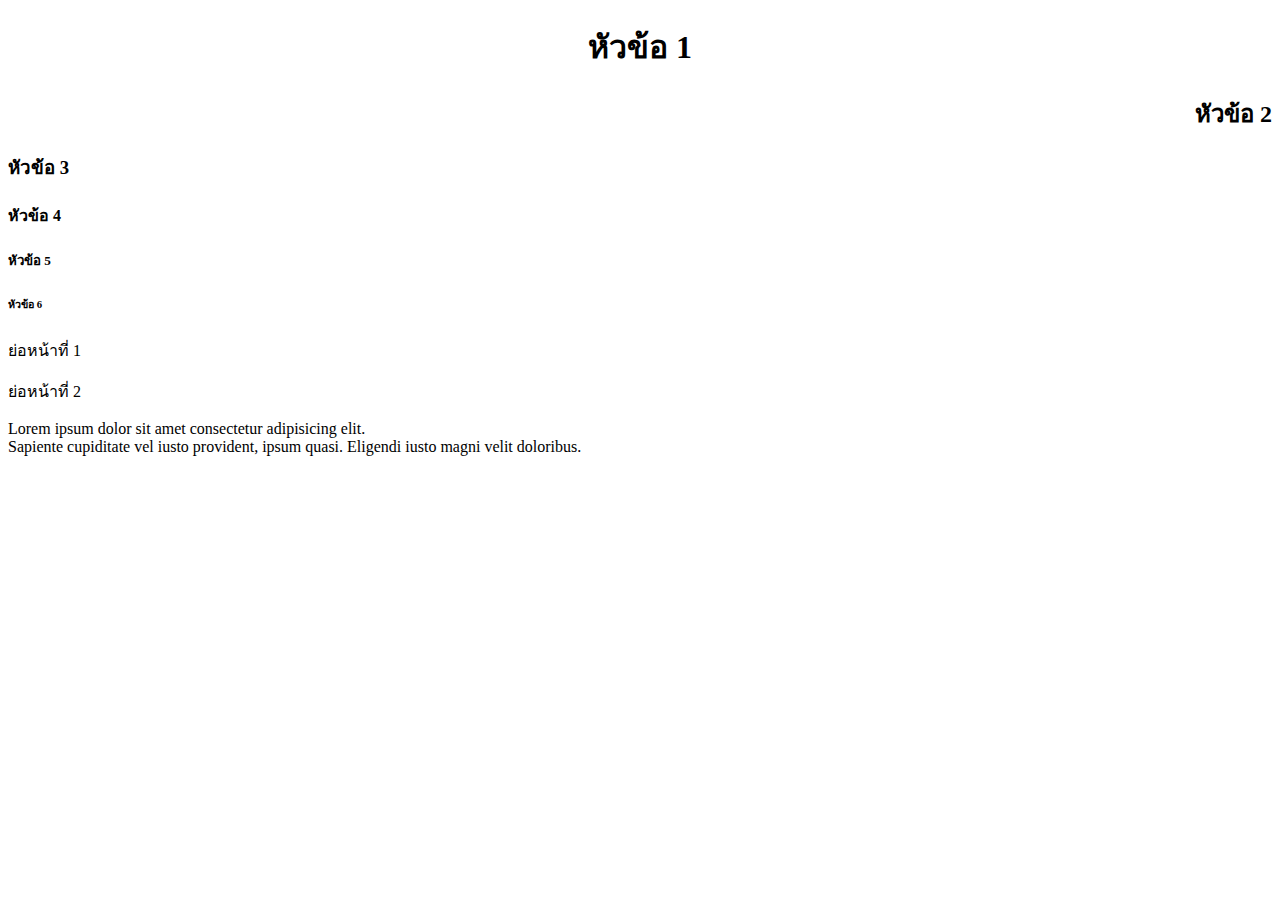
==== index.html @ 538637a9 "kuwan" ====
<!DOCTYPE html>
<html lang="en">
<head>
    <meta charset="UTF-8">
    <meta http-equiv="X-UA-Compatible" content="IE=edge">
    <meta name="viewport" content="width=device-width, initial-scale=1.0">
    <title>Html เจ้ดาว</title>
</head>
<body>
    <!-- align คำสั่งในการจัดตัวอักษร -->
    <h1 align="center">หัวข้อ 1</h1> 
    <h2 align="right">หัวข้อ 2</h2> 
    <h3 align="left">หัวข้อ 3</h3> 
    <h4>หัวข้อ 4</h4> 
    <h5>หัวข้อ 5</h5> 
    <h6>หัวข้อ 6</h6> 
    <p>ย่อหน้าที่ 1</p>
    <p>ย่อหน้าที่ 2</p>
    <p>Lorem ipsum dolor sit amet consectetur adipisicing elit.<br> Sapiente cupiditate vel iusto provident, ipsum quasi. Eligendi iusto magni velit doloribus.</p>
    
</body>
</html>
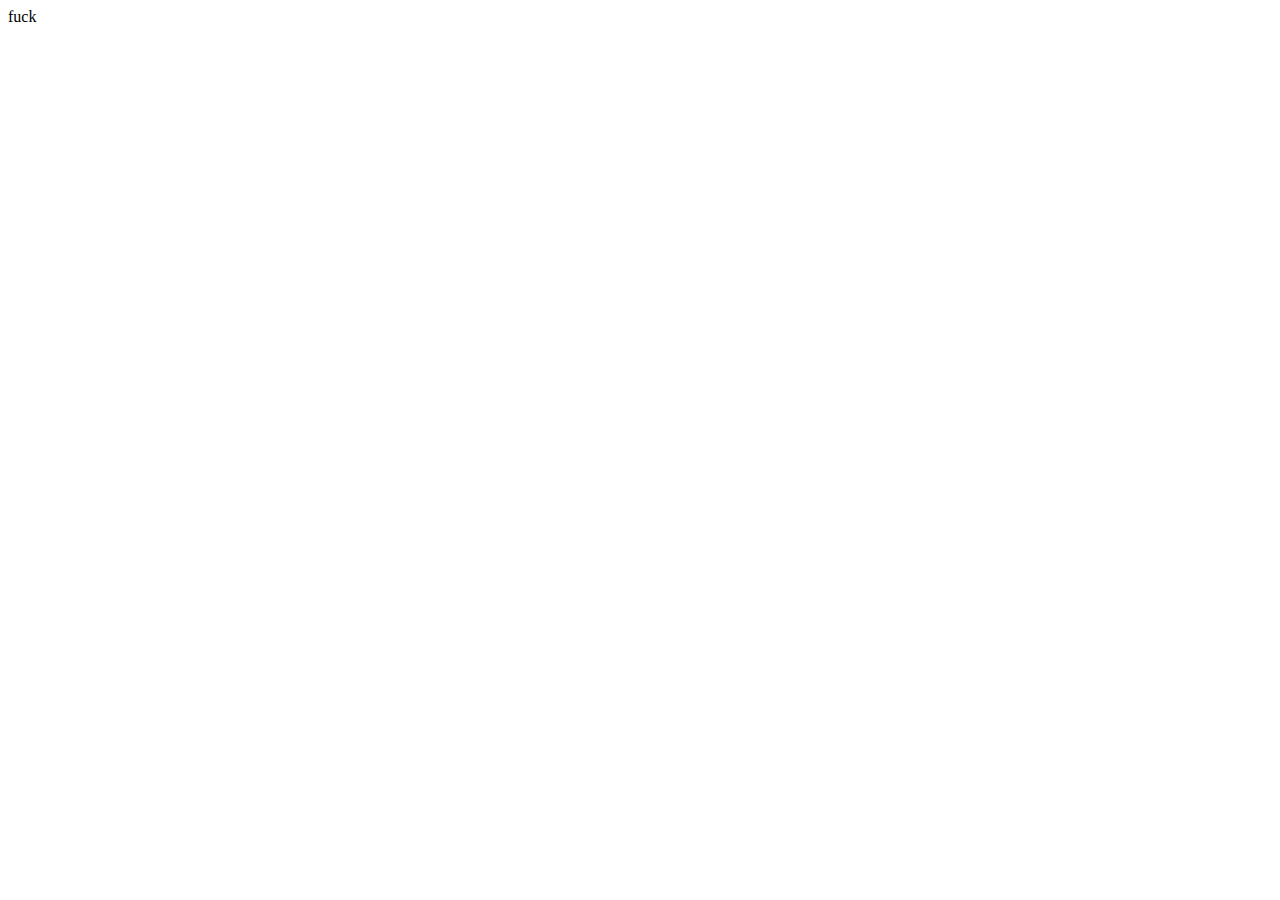
==== commit e0b0a194: "fuck fuck fuck" ====
--- a/index.html
+++ b/index.html
@@ -7,16 +7,6 @@
     <title>Html เจ้ดาว</title>
 </head>
 <body>
-    <!-- align คำสั่งในการจัดตัวอักษร -->
-    <h1 align="center">หัวข้อ 1</h1> 
-    <h2 align="right">หัวข้อ 2</h2> 
-    <h3 align="left">หัวข้อ 3</h3> 
-    <h4>หัวข้อ 4</h4> 
-    <h5>หัวข้อ 5</h5> 
-    <h6>หัวข้อ 6</h6> 
-    <p>ย่อหน้าที่ 1</p>
-    <p>ย่อหน้าที่ 2</p>
-    <p>Lorem ipsum dolor sit amet consectetur adipisicing elit.<br> Sapiente cupiditate vel iusto provident, ipsum quasi. Eligendi iusto magni velit doloribus.</p>
-    
+    fuck
 </body>
 </html>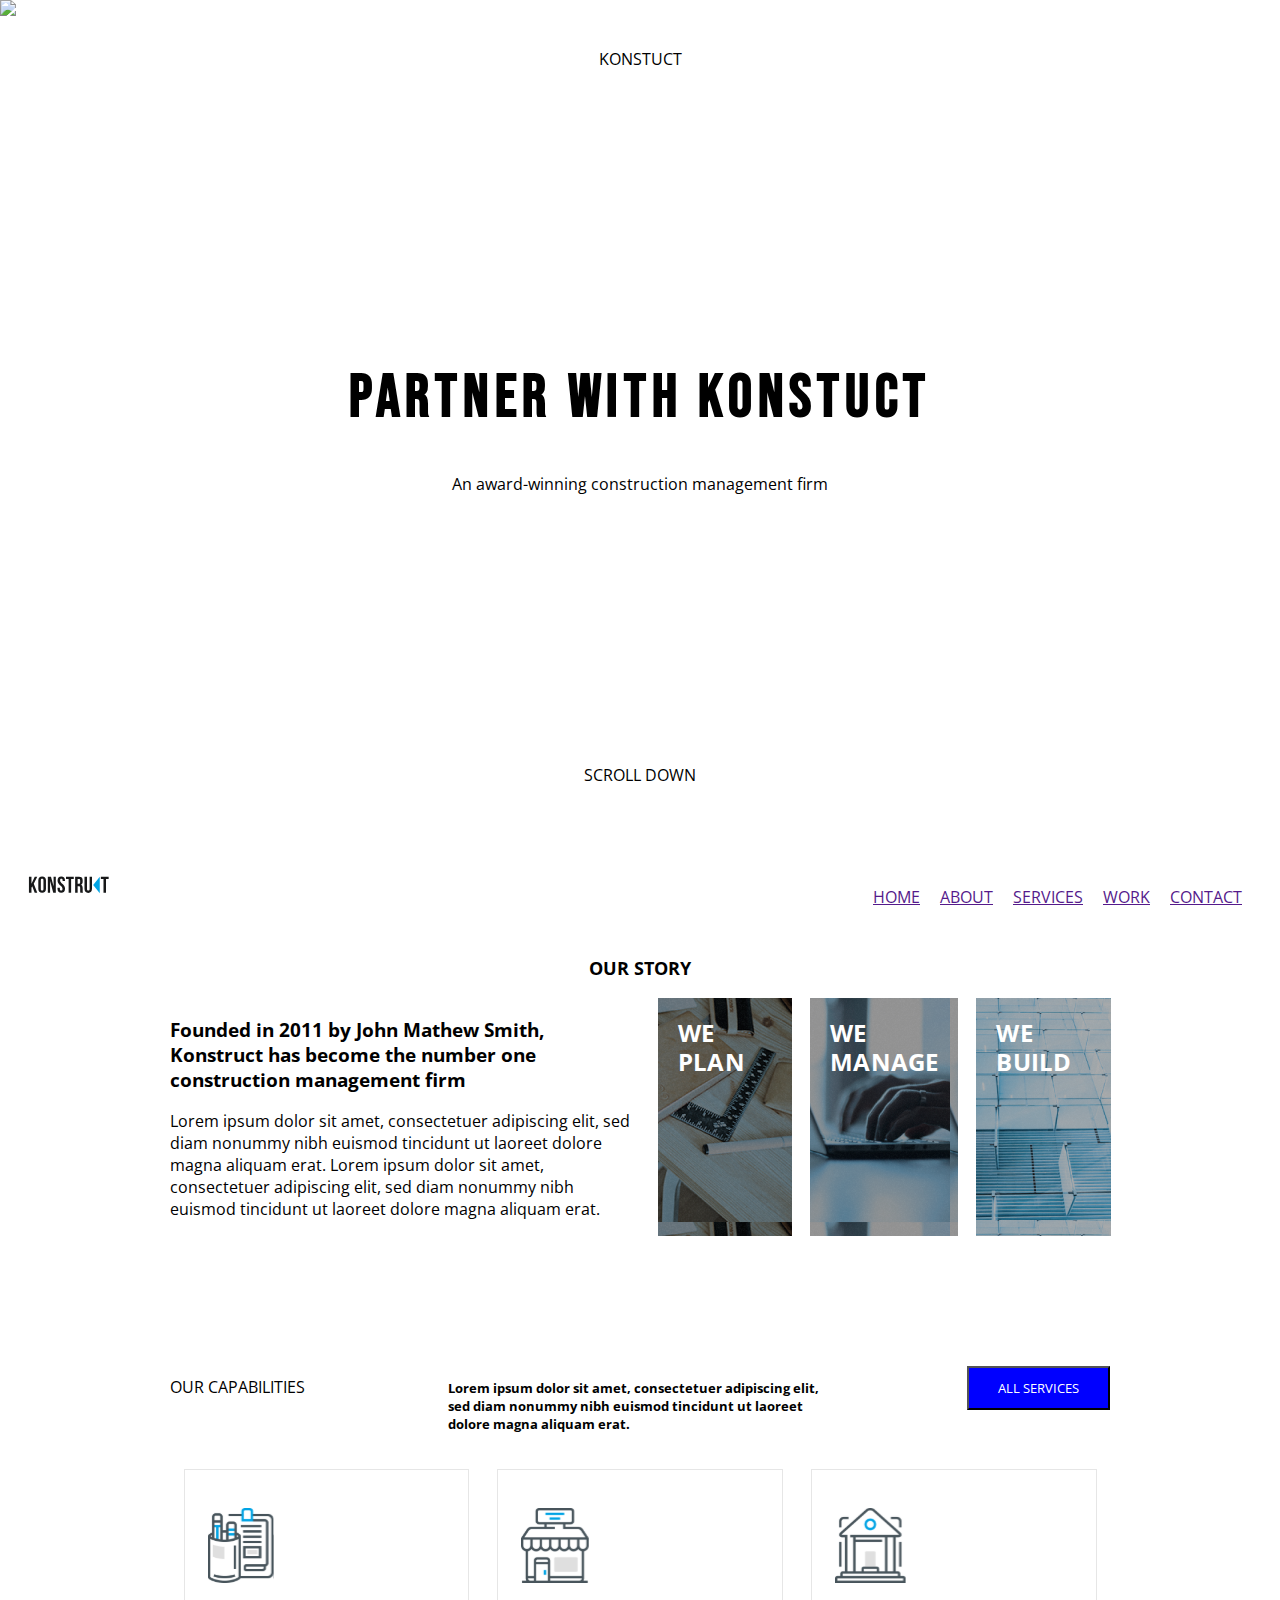
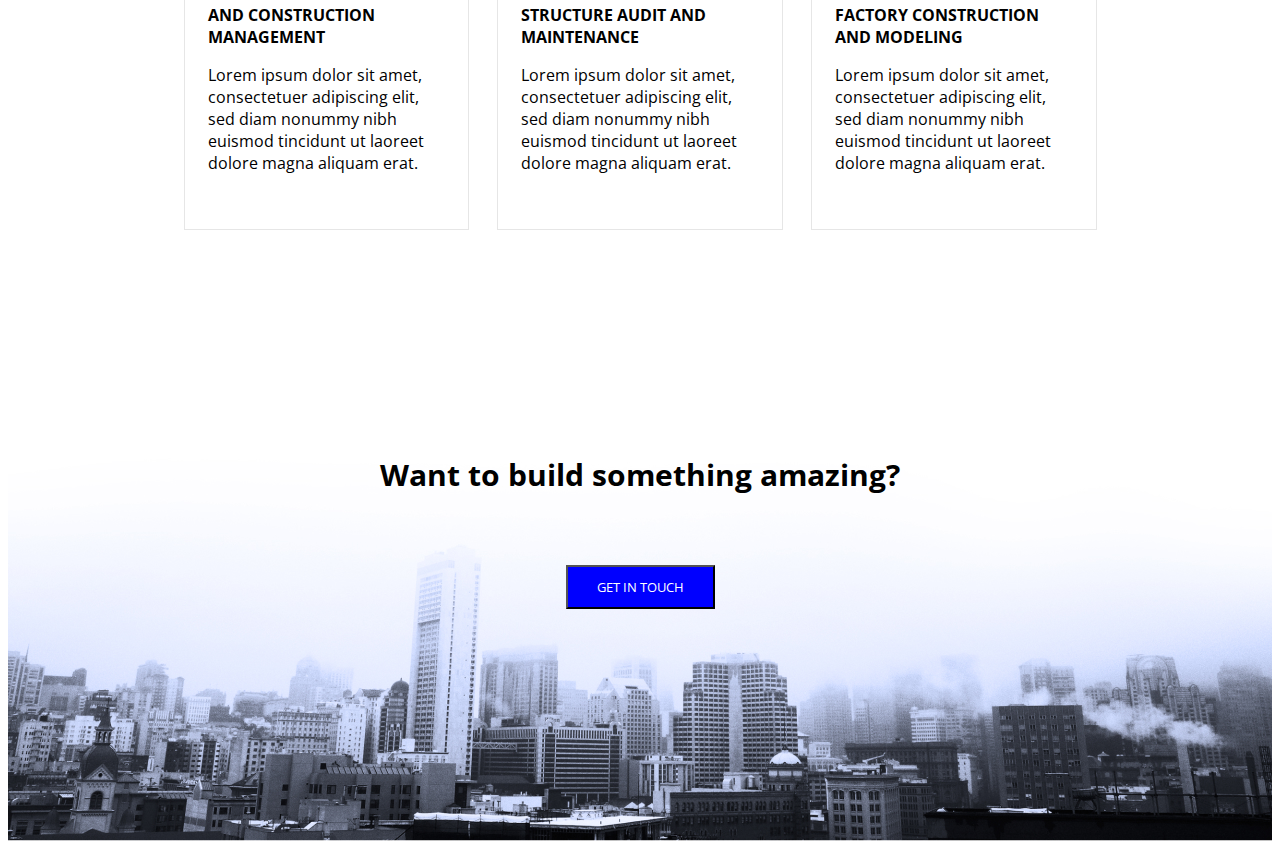
==== commit 8bae5738: "saveprograss" ====
--- a/index.html
+++ b/index.html
@@ -1,12 +1,132 @@
 <!DOCTYPE html>
 <html lang="en">
-<head>
-    <meta charset="UTF-8">
-    <meta http-equiv="X-UA-Compatible" content="IE=edge">
-    <meta name="viewport" content="width=device-width, initial-scale=1.0">
+  <head>
+    <meta charset="UTF-8" />
+    <meta http-equiv="X-UA-Compatible" content="IE=edge" />
+    <meta name="viewport" content="width=device-width, initial-scale=1.0" />
+    <link rel="stylesheet" href="style.css" />
+    <link rel="preconnect" href="https://fonts.googleapis.com" />
+    <link rel="preconnect" href="https://fonts.gstatic.com" crossorigin />
+    <link
+      href="https://fonts.googleapis.com/css2?family=Bebas+Neue&display=swap"
+      rel="stylesheet"
+    />
+    <link
+      href="https://fonts.googleapis.com/css2?family=Open+Sans&display=swap"
+      rel="stylesheet"
+    />
     <title>Html เจ้ดาว</title>
-</head>
-<body>
-    fuck
-</body>
-</html>+  </head>
+  <body>
+    <div class="wrapper">
+      <span>KONSTUCT</span>
+      <span>
+        <h1>PARTNER WITH KONSTUCT</h1>
+        <span
+          ><p align="center">
+            An award-winning construction management firm
+          </p></span
+        >
+      </span>
+      <span>SCROLL DOWN</span>
+      <img class="head-image" src="bg.png" />
+    </div>
+    <nav class="navigation">
+      <div>
+        <svg
+          width="81"
+          height="18"
+          viewBox="0 0 81 18"
+          fill="none"
+          xmlns="http://www.w3.org/2000/svg"
+        >
+          <path
+            fill-rule="evenodd"
+            clip-rule="evenodd"
+            d="M4.2336 10.2993L3.45469 11.7654V16.6909H0.934692V0.654527H3.45469V7.6418L6.7536 0.654527H9.2736L5.76851 7.80216L9.2736 16.6909H6.68487L4.2336 10.2993ZM12.831 13.0025C12.831 13.5829 12.9494 13.9914 13.1861 14.2282C13.4228 14.4649 13.7397 14.5833 14.1368 14.5833C14.5339 14.5833 14.8508 14.4649 15.0875 14.2282C15.3243 13.9914 15.4426 13.5829 15.4426 13.0025V4.34289C15.4426 3.76252 15.3243 3.35398 15.0875 3.11725C14.8508 2.88052 14.5339 2.76216 14.1368 2.76216C13.7397 2.76216 13.4228 2.88052 13.1861 3.11725C12.9494 3.35398 12.831 3.76252 12.831 4.34289V13.0025ZM10.3111 4.50325C10.3111 3.20506 10.6395 2.20853 11.2962 1.51362C11.9529 0.818703 12.8998 0.471252 14.1369 0.471252C15.374 0.471252 16.3209 0.818703 16.9777 1.51362C17.6344 2.20853 17.9628 3.20506 17.9628 4.50325V12.8422C17.9628 14.1403 17.6344 15.1369 16.9777 15.8318C16.3209 16.5267 15.374 16.8742 14.1369 16.8742C12.8998 16.8742 11.9529 16.5267 11.2962 15.8318C10.6395 15.1369 10.3111 14.1403 10.3111 12.8422V4.50325ZM22.0927 5.07598V16.6909H19.8247V0.654527H22.9862L25.5749 10.2534V0.654527H27.82V16.6909H25.2313L22.0927 5.07598ZM29.5679 4.50325C29.5679 3.20506 29.8772 2.20853 30.4957 1.51362C31.1143 0.818703 32.0421 0.471252 33.2792 0.471252C34.5163 0.471252 35.4441 0.818703 36.0627 1.51362C36.6812 2.20853 36.9905 3.20506 36.9905 4.50325V5.00725H34.6079V4.34289C34.6079 3.76252 34.4972 3.35398 34.2757 3.11725C34.0543 2.88052 33.745 2.76216 33.3479 2.76216C32.9508 2.76216 32.6416 2.88052 32.4201 3.11725C32.1987 3.35398 32.0879 3.76252 32.0879 4.34289C32.0879 4.89271 32.2101 5.37761 32.4545 5.79762C32.6988 6.21762 33.0043 6.61471 33.3708 6.98889C33.7374 7.36307 34.1307 7.73725 34.5507 8.11143C34.9707 8.48562 35.3639 8.89416 35.7305 9.33707C36.097 9.77998 36.4025 10.284 36.6468 10.8491C36.8912 11.4142 37.0134 12.0785 37.0134 12.8422C37.0134 14.1403 36.6965 15.1369 36.0627 15.8318C35.4288 16.5267 34.4934 16.8742 33.2563 16.8742C32.0192 16.8742 31.0837 16.5267 30.4499 15.8318C29.8161 15.1369 29.4992 14.1403 29.4992 12.8422V11.8571H31.8817V13.0025C31.8817 13.5829 32.0001 13.9876 32.2368 14.2167C32.4736 14.4458 32.7905 14.5603 33.1876 14.5603C33.5847 14.5603 33.9016 14.4458 34.1383 14.2167C34.375 13.9876 34.4934 13.5829 34.4934 13.0025C34.4934 12.4527 34.3712 11.9678 34.1268 11.5478C33.8825 11.1278 33.577 10.7307 33.2105 10.3565C32.8439 9.98234 32.4507 9.60816 32.0307 9.23398C31.6107 8.8598 31.2174 8.45125 30.8508 8.00834C30.4843 7.56543 30.1788 7.06144 29.9345 6.49634C29.6901 5.93125 29.5679 5.26689 29.5679 4.50325ZM37.9818 0.654527H45.7709V2.94544H43.1364V16.6909H40.6164V2.94544H37.9818V0.654527ZM52.3984 16.6909C52.3678 16.584 52.3373 16.4847 52.3068 16.3931C52.2762 16.3014 52.2495 16.1869 52.2266 16.0494C52.2037 15.912 52.1884 15.7363 52.1808 15.5225C52.1731 15.3087 52.1693 15.0414 52.1693 14.7207V12.2007C52.1693 11.4523 52.0395 10.9254 51.7798 10.62C51.5202 10.3145 51.1002 10.1618 50.5198 10.1618H49.6493V16.6909H47.1293V0.654527H50.9322C52.2457 0.654527 53.1964 0.959978 53.7844 1.57089C54.3724 2.1818 54.6664 3.10579 54.6664 4.34289V5.60289C54.6664 7.25235 54.1166 8.33671 53.0169 8.85598C53.6584 9.11562 54.0975 9.53943 54.3342 10.1274C54.5709 10.7154 54.6893 11.4294 54.6893 12.2694V14.7436C54.6893 15.1407 54.7046 15.4882 54.7351 15.786C54.7657 16.0838 54.842 16.3854 54.9642 16.6909H52.3984ZM49.6492 2.94544V7.87089H50.6343C51.1077 7.87089 51.4781 7.74871 51.7454 7.50435C52.0126 7.25998 52.1463 6.81708 52.1463 6.17562V4.59489C52.1463 4.01452 52.0432 3.59453 51.837 3.33489C51.6308 3.07525 51.3063 2.94544 50.8634 2.94544H49.6492ZM59.0027 0.654527V13.0254C59.0027 13.6058 59.1211 14.0105 59.3578 14.2396C59.5945 14.4687 59.9114 14.5833 60.3085 14.5833C60.7056 14.5833 61.0225 14.4687 61.2592 14.2396C61.496 14.0105 61.6143 13.6058 61.6143 13.0254V0.654527H63.9969V12.8651C63.9969 14.1633 63.68 15.1598 63.0462 15.8547C62.4123 16.5496 61.4769 16.8971 60.2398 16.8971C59.0027 16.8971 58.0672 16.5496 57.4334 15.8547C56.7996 15.1598 56.4827 14.1633 56.4827 12.8651V0.654527H59.0027ZM72.8594 0.654527H80.6485V2.94544H78.014V16.6909H75.494V2.94544H72.8594V0.654527Z"
+            fill="#171819"
+          />
+          <path
+            fill-rule="evenodd"
+            clip-rule="evenodd"
+            d="M65.194 8.9884L71.7394 0.80658V17.1702L65.194 8.9884Z"
+            fill="#00A4E5"
+          />
+        </svg>
+      </div>
+      <ul class="menu">
+        <li><a href="">HOME</a></li>
+        <li><a href="">ABOUT</a></li>
+        <li><a href="">SERVICES</a></li>
+        <li><a href="">WORK</a></li>
+        <li><a href="">CONTACT</a></li>
+      </ul>
+    </nav>
+    <article class="article">
+      <h2>
+        <p align="center">OUR STORY</p>
+      </h2>
+      <div class="story">
+        <div class="storytext">
+          <h3>
+            Founded in 2011 by John Mathew Smith, Konstruct has become the
+            number one construction management firm
+          </h3>
+          <p>
+            Lorem ipsum dolor sit amet, consectetuer adipiscing elit, sed diam
+            nonummy nibh euismod tincidunt ut laoreet dolore magna aliquam erat.
+            Lorem ipsum dolor sit amet, consectetuer adipiscing elit, sed diam
+            nonummy nibh euismod tincidunt ut laoreet dolore magna aliquam erat.
+          </p>
+        </div>
+        <div class="wedo">
+          <div class="weplan">
+            <h4>WE <br />PLAN</h4>
+          </div>
+          <div class="wemanage">
+            <h4>WE <br />MANAGE</h4>
+          </div>
+          <div class="webuild">
+            <h4>
+              WE <br />
+              BUILD
+            </h4>
+          </div>
+        </div>
+      </div>
+      <section class="capabilities">
+        <span>OUR CAPABILITIES</span>
+        <h5 class="capabilities-text">
+          Lorem ipsum dolor sit amet, consectetuer adipiscing elit, sed diam
+          nonummy nibh euismod tincidunt ut laoreet dolore magna aliquam erat.
+        </h5>
+        <button class="allservices">ALL SERVICES</button>
+      </section>
+
+      <section class="features">
+        <div class="feature">
+          <img src="icon-1.svg">
+          <p><strong>AND CONSTRUCTION MANAGEMENT</strong></p>
+          <p>Lorem ipsum dolor sit amet, consectetuer adipiscing elit, sed diam nonummy nibh euismod tincidunt ut laoreet dolore magna aliquam erat.</p>
+        </div>
+        <div class="feature">
+          <img src="icon-2.svg">
+          <p><strong>STRUCTURE AUDIT AND MAINTENANCE</strong></p>
+          <p>Lorem ipsum dolor sit amet, consectetuer adipiscing elit, sed diam nonummy nibh euismod tincidunt ut laoreet dolore magna aliquam erat.</p>
+        </div>
+        <div class="feature">
+          <img src="icon-3.svg">
+          <p><strong>FACTORY CONSTRUCTION AND MODELING</strong></p>
+          <p>Lorem ipsum dolor sit amet, consectetuer adipiscing elit, sed diam nonummy nibh euismod tincidunt ut laoreet dolore magna aliquam erat.</p>
+        </div>
+      </section>
+    </article>
+    <section class="enquiry">
+      <div class="article article-enquiry">
+      <h6 class="enquiry-text">Want to build something amazing?</h6>
+      <button class="getintouch">GET IN TOUCH</button>
+    </div>
+    <img class="enquiry-bg" src="enquiry-bg.jpg">
+    </section>
+  </body>
+</html>
--- a/style.css
+++ b/style.css
@@ -0,0 +1,166 @@
+.head-image {
+  max-width: 100vw;
+  max-height: 100vh;
+  object-fit: cover;
+  width: 100%;
+  position: absolute;
+  left: 0;
+  right: 0;
+  top: 0;
+  z-index: -1;
+  min-height: 100vh;
+}
+* {
+  font-family: "Open Sans", sans-serif;
+}
+h1 {
+  font-family: "Bebas Neue", cursive;
+  letter-spacing: 5.70937px;
+  font-size: 60px;
+  line-height: 70px;
+}
+
+h1
+span {
+  position: relative;
+  z-index: 1;
+  color: white;
+ 
+}
+h2{
+  font-family: "Bebas Neue", cursive;
+  font-size: 18px;
+
+}
+
+.wrapper {
+  display: flex;
+  flex-direction: column;
+  justify-content: space-between;
+  align-items: center;
+  min-height: 82vh;
+  padding-top: 40px;
+  padding-bottom: 70px;
+}
+.navigation {
+  display: flex;
+  justify-content: space-between;
+  padding: 20px;
+}
+ul.menu {
+  display: flex;
+  margin: 0;
+}
+li {
+  padding: 10px;
+  list-style: none;
+}
+br {
+  display: flex;
+  display: flex;
+  flex-direction: column;
+  justify-content: baseline;
+}
+.story {
+  display: flex;
+}
+.storytext,
+.wedo {
+  flex: 1;
+}
+.wedo {
+  display: flex;
+}
+.weplan {
+  background-image: url("weplan.png");
+  margin-left: 30px;
+}
+.wemanage {
+  background-image: url("wemanage.png");
+}
+.webuild {
+  background-image: url("webuild.png");
+}
+.weplan,.wemanage,.webuild {
+  line-height: 29px;
+  display: flex;
+  letter-spacing: 0.1875px;
+  color: white;
+  font-size: 24px;
+  flex: 1;
+  padding: 20px;
+  margin-left: 18px;
+}
+h4 {
+margin: 0;
+}
+.article.article
+{
+max-width: 941px;
+margin: auto;
+}
+.capabilities {
+  margin-top: 120px;
+  display: flex;
+  align-items: baseline;
+  justify-content: space-between;
+}
+.span {
+  letter-spacing: 4px;
+  font-size: 11px;
+  padding: 20px;
+  margin-left: 50px;
+  align-items: center;
+}
+.capabilities-text {
+width: 40%;
+}
+.allservices {
+    background-color: blue;
+    padding:11px 29px;
+    color:white;
+}
+.features{
+  display: flex;
+  justify-content: space-between;
+}
+.feature{
+  padding: 38px 22px 39px 23px;
+  border: 1px solid #E6E6E6;
+  margin: 14px;
+}
+.enquiry-bg{
+  height: 499px;
+  margin-top:0px;
+  background-size: cover;
+  object-fit: cover;
+  width: 100%;
+  max-width: 100vw;
+  left: 0px;
+  bottom: 0px;
+  position:absolute;
+  z-index: -1;
+}
+.getintouch {
+  background-color: blue;
+  padding:11px 29px;
+  color:white;
+  align-items: center;
+}
+.enquiry{
+  margin-top: 20px;
+  align-items: center;
+  position: relative;
+}
+.enquiry-text{
+  font-size: 30px;
+ 
+}
+.article-enquiry{
+  display:flex;
+  flex-direction: column;
+  justify-content: center;
+  align-items: center;
+  padding-top: 120px;
+  padding-bottom: 232px;
+}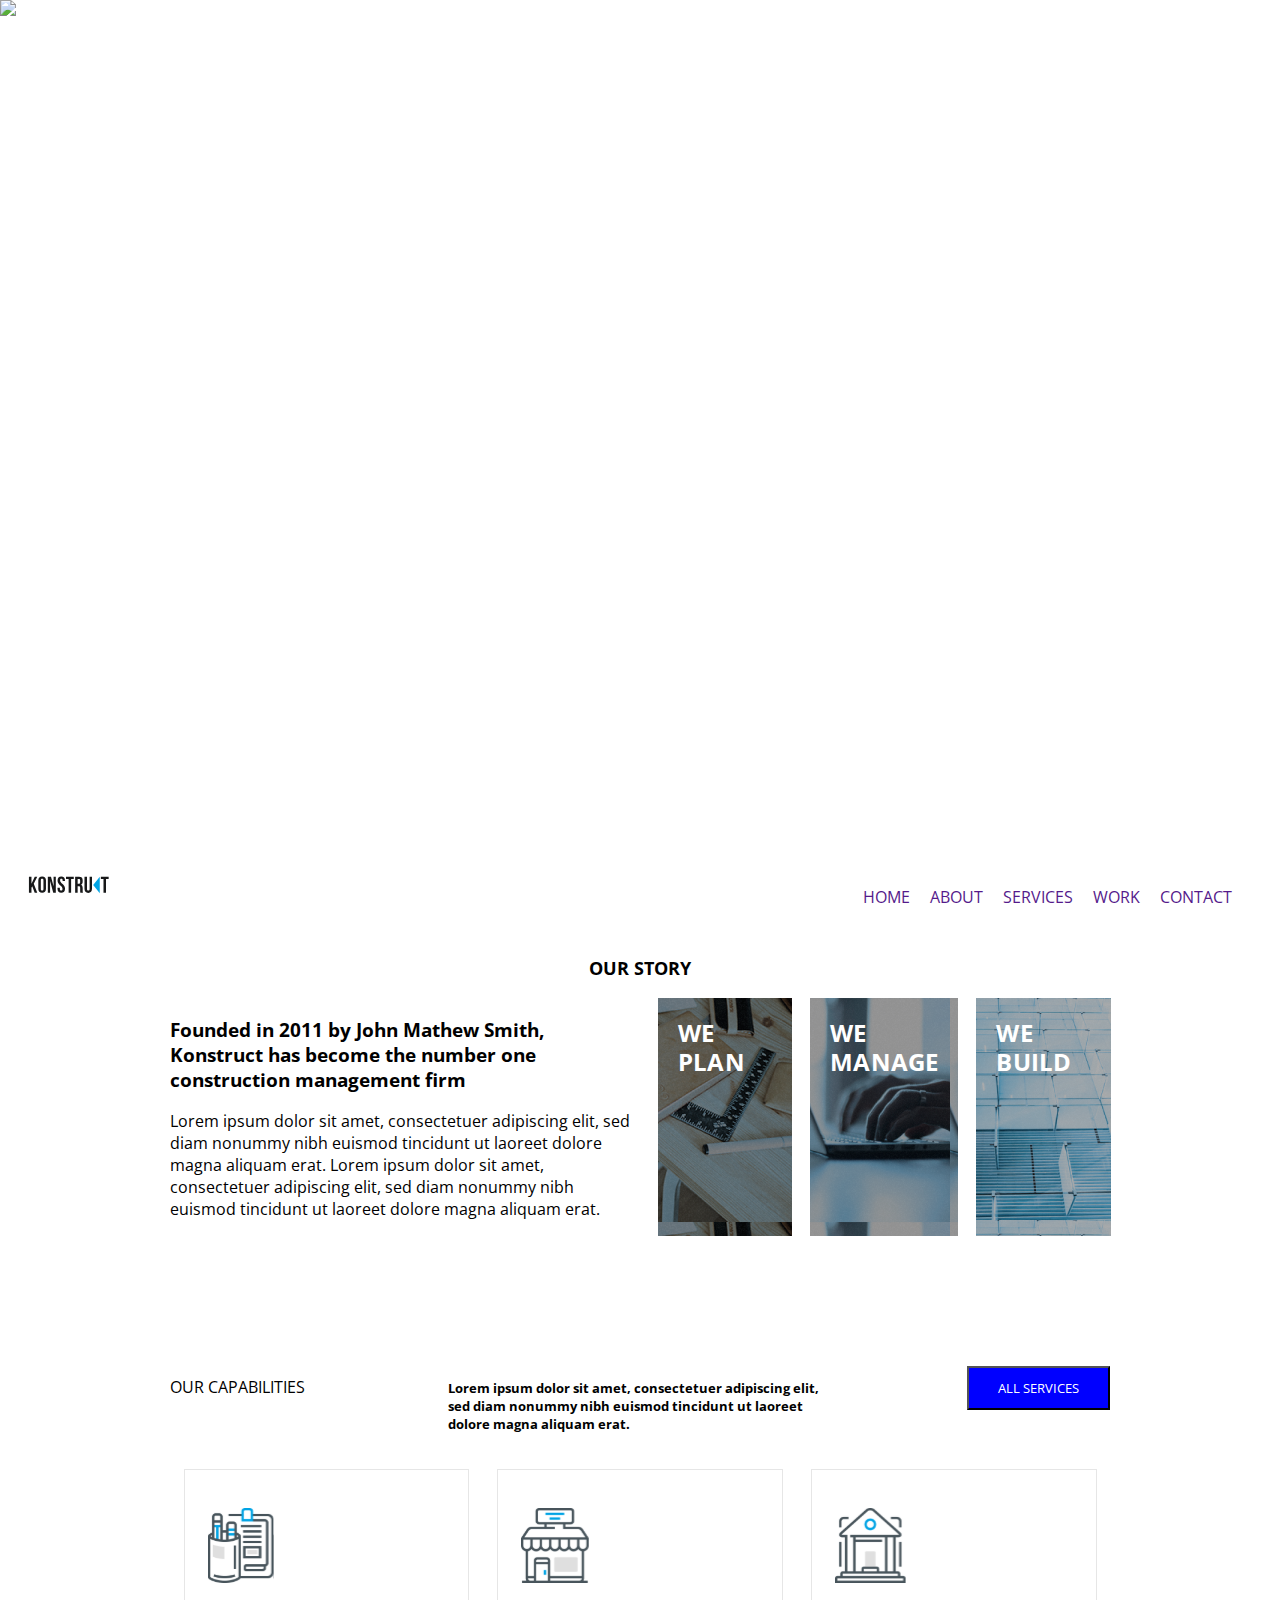
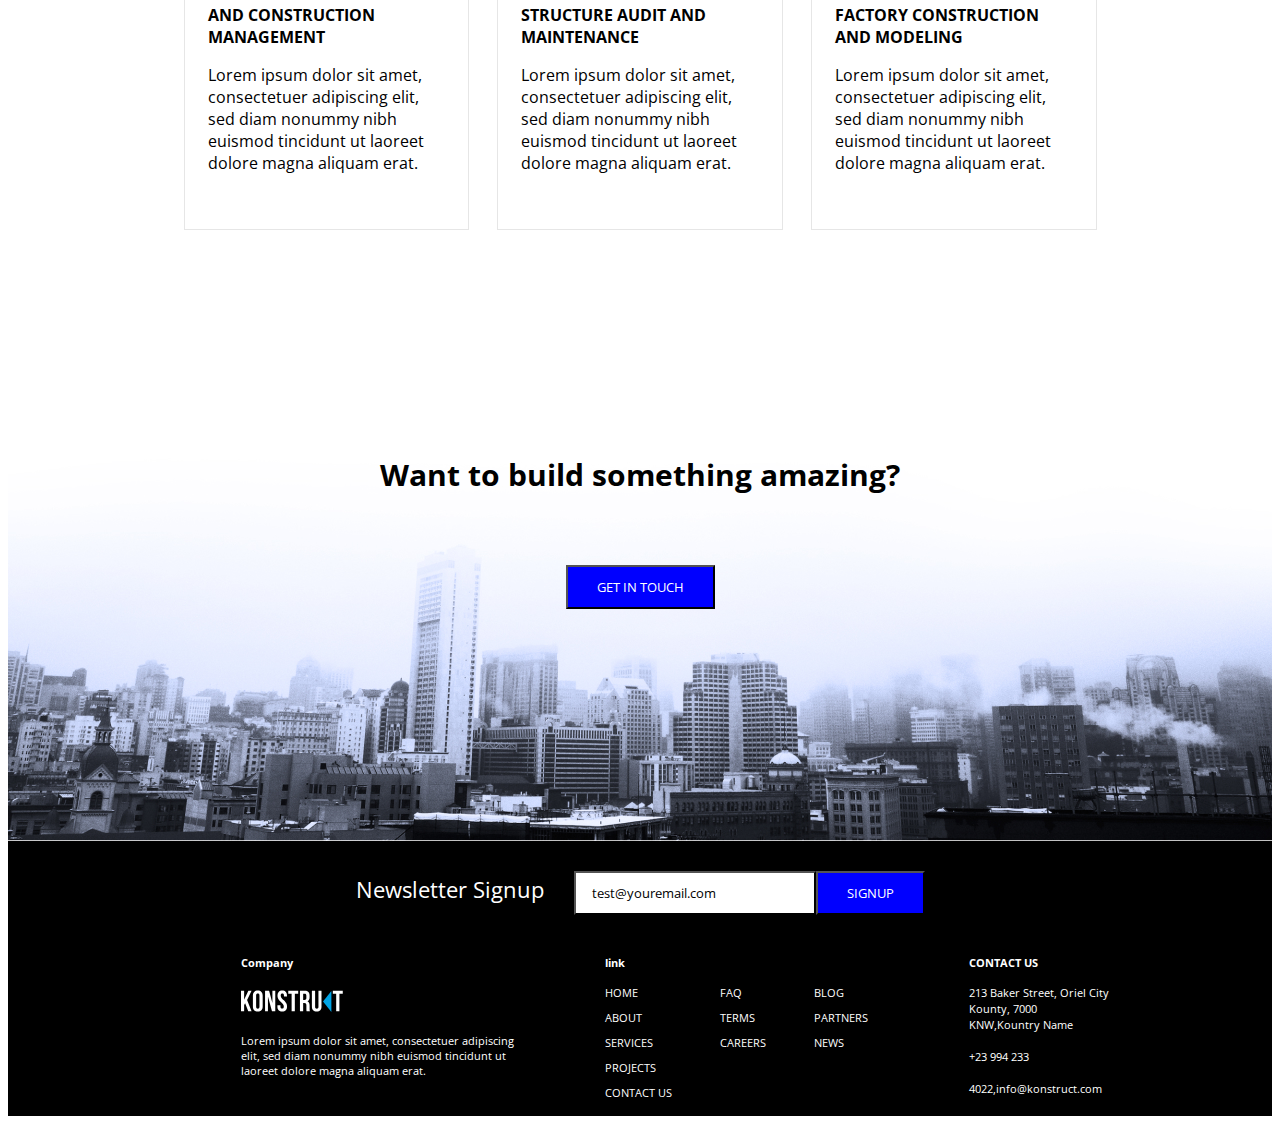
==== commit 3263077a: "message" ====
--- a/index.html
+++ b/index.html
@@ -1,132 +1,179 @@
 <!DOCTYPE html>
 <html lang="en">
-  <head>
-    <meta charset="UTF-8" />
-    <meta http-equiv="X-UA-Compatible" content="IE=edge" />
-    <meta name="viewport" content="width=device-width, initial-scale=1.0" />
-    <link rel="stylesheet" href="style.css" />
-    <link rel="preconnect" href="https://fonts.googleapis.com" />
-    <link rel="preconnect" href="https://fonts.gstatic.com" crossorigin />
-    <link
-      href="https://fonts.googleapis.com/css2?family=Bebas+Neue&display=swap"
-      rel="stylesheet"
-    />
-    <link
-      href="https://fonts.googleapis.com/css2?family=Open+Sans&display=swap"
-      rel="stylesheet"
-    />
-    <title>Html เจ้ดาว</title>
-  </head>
-  <body>
-    <div class="wrapper">
-      <span>KONSTUCT</span>
+
+<head>
+  <meta charset="UTF-8" />
+  <meta http-equiv="X-UA-Compatible" content="IE=edge" />
+  <meta name="viewport" content="width=device-width, initial-scale=1.0" />
+  <link rel="stylesheet" href="style.css" />
+  <link rel="preconnect" href="https://fonts.googleapis.com" />
+  <link rel="preconnect" href="https://fonts.gstatic.com" crossorigin />
+  <link href="https://fonts.googleapis.com/css2?family=Bebas+Neue&display=swap" rel="stylesheet" />
+  <link href="https://fonts.googleapis.com/css2?family=Open+Sans&display=swap" rel="stylesheet" />
+  <title>Html เจ้ดาว</title>
+</head>
+
+<body>
+  <div class="wrapper">
+    <span>KONSTUCT</span>
+    <span>
+      <h1>PARTNER WITH KONSTUCT</h1>
       <span>
-        <h1>PARTNER WITH KONSTUCT</h1>
-        <span
-          ><p align="center">
-            An award-winning construction management firm
-          </p></span
-        >
+        <p align="center">
+          An award-winning construction management firm
+        </p>
       </span>
-      <span>SCROLL DOWN</span>
-      <img class="head-image" src="bg.png" />
+    </span>
+    <span>SCROLL DOWN</span>
+    <img class="head-image" src="bg.png" />
+  </div>
+  <nav class="navigation">
+    <div>
+      <svg width="81" height="18" viewBox="0 0 81 18" fill="none" xmlns="http://www.w3.org/2000/svg">
+        <path fill-rule="evenodd" clip-rule="evenodd"
+          d="M4.2336 10.2993L3.45469 11.7654V16.6909H0.934692V0.654527H3.45469V7.6418L6.7536 0.654527H9.2736L5.76851 7.80216L9.2736 16.6909H6.68487L4.2336 10.2993ZM12.831 13.0025C12.831 13.5829 12.9494 13.9914 13.1861 14.2282C13.4228 14.4649 13.7397 14.5833 14.1368 14.5833C14.5339 14.5833 14.8508 14.4649 15.0875 14.2282C15.3243 13.9914 15.4426 13.5829 15.4426 13.0025V4.34289C15.4426 3.76252 15.3243 3.35398 15.0875 3.11725C14.8508 2.88052 14.5339 2.76216 14.1368 2.76216C13.7397 2.76216 13.4228 2.88052 13.1861 3.11725C12.9494 3.35398 12.831 3.76252 12.831 4.34289V13.0025ZM10.3111 4.50325C10.3111 3.20506 10.6395 2.20853 11.2962 1.51362C11.9529 0.818703 12.8998 0.471252 14.1369 0.471252C15.374 0.471252 16.3209 0.818703 16.9777 1.51362C17.6344 2.20853 17.9628 3.20506 17.9628 4.50325V12.8422C17.9628 14.1403 17.6344 15.1369 16.9777 15.8318C16.3209 16.5267 15.374 16.8742 14.1369 16.8742C12.8998 16.8742 11.9529 16.5267 11.2962 15.8318C10.6395 15.1369 10.3111 14.1403 10.3111 12.8422V4.50325ZM22.0927 5.07598V16.6909H19.8247V0.654527H22.9862L25.5749 10.2534V0.654527H27.82V16.6909H25.2313L22.0927 5.07598ZM29.5679 4.50325C29.5679 3.20506 29.8772 2.20853 30.4957 1.51362C31.1143 0.818703 32.0421 0.471252 33.2792 0.471252C34.5163 0.471252 35.4441 0.818703 36.0627 1.51362C36.6812 2.20853 36.9905 3.20506 36.9905 4.50325V5.00725H34.6079V4.34289C34.6079 3.76252 34.4972 3.35398 34.2757 3.11725C34.0543 2.88052 33.745 2.76216 33.3479 2.76216C32.9508 2.76216 32.6416 2.88052 32.4201 3.11725C32.1987 3.35398 32.0879 3.76252 32.0879 4.34289C32.0879 4.89271 32.2101 5.37761 32.4545 5.79762C32.6988 6.21762 33.0043 6.61471 33.3708 6.98889C33.7374 7.36307 34.1307 7.73725 34.5507 8.11143C34.9707 8.48562 35.3639 8.89416 35.7305 9.33707C36.097 9.77998 36.4025 10.284 36.6468 10.8491C36.8912 11.4142 37.0134 12.0785 37.0134 12.8422C37.0134 14.1403 36.6965 15.1369 36.0627 15.8318C35.4288 16.5267 34.4934 16.8742 33.2563 16.8742C32.0192 16.8742 31.0837 16.5267 30.4499 15.8318C29.8161 15.1369 29.4992 14.1403 29.4992 12.8422V11.8571H31.8817V13.0025C31.8817 13.5829 32.0001 13.9876 32.2368 14.2167C32.4736 14.4458 32.7905 14.5603 33.1876 14.5603C33.5847 14.5603 33.9016 14.4458 34.1383 14.2167C34.375 13.9876 34.4934 13.5829 34.4934 13.0025C34.4934 12.4527 34.3712 11.9678 34.1268 11.5478C33.8825 11.1278 33.577 10.7307 33.2105 10.3565C32.8439 9.98234 32.4507 9.60816 32.0307 9.23398C31.6107 8.8598 31.2174 8.45125 30.8508 8.00834C30.4843 7.56543 30.1788 7.06144 29.9345 6.49634C29.6901 5.93125 29.5679 5.26689 29.5679 4.50325ZM37.9818 0.654527H45.7709V2.94544H43.1364V16.6909H40.6164V2.94544H37.9818V0.654527ZM52.3984 16.6909C52.3678 16.584 52.3373 16.4847 52.3068 16.3931C52.2762 16.3014 52.2495 16.1869 52.2266 16.0494C52.2037 15.912 52.1884 15.7363 52.1808 15.5225C52.1731 15.3087 52.1693 15.0414 52.1693 14.7207V12.2007C52.1693 11.4523 52.0395 10.9254 51.7798 10.62C51.5202 10.3145 51.1002 10.1618 50.5198 10.1618H49.6493V16.6909H47.1293V0.654527H50.9322C52.2457 0.654527 53.1964 0.959978 53.7844 1.57089C54.3724 2.1818 54.6664 3.10579 54.6664 4.34289V5.60289C54.6664 7.25235 54.1166 8.33671 53.0169 8.85598C53.6584 9.11562 54.0975 9.53943 54.3342 10.1274C54.5709 10.7154 54.6893 11.4294 54.6893 12.2694V14.7436C54.6893 15.1407 54.7046 15.4882 54.7351 15.786C54.7657 16.0838 54.842 16.3854 54.9642 16.6909H52.3984ZM49.6492 2.94544V7.87089H50.6343C51.1077 7.87089 51.4781 7.74871 51.7454 7.50435C52.0126 7.25998 52.1463 6.81708 52.1463 6.17562V4.59489C52.1463 4.01452 52.0432 3.59453 51.837 3.33489C51.6308 3.07525 51.3063 2.94544 50.8634 2.94544H49.6492ZM59.0027 0.654527V13.0254C59.0027 13.6058 59.1211 14.0105 59.3578 14.2396C59.5945 14.4687 59.9114 14.5833 60.3085 14.5833C60.7056 14.5833 61.0225 14.4687 61.2592 14.2396C61.496 14.0105 61.6143 13.6058 61.6143 13.0254V0.654527H63.9969V12.8651C63.9969 14.1633 63.68 15.1598 63.0462 15.8547C62.4123 16.5496 61.4769 16.8971 60.2398 16.8971C59.0027 16.8971 58.0672 16.5496 57.4334 15.8547C56.7996 15.1598 56.4827 14.1633 56.4827 12.8651V0.654527H59.0027ZM72.8594 0.654527H80.6485V2.94544H78.014V16.6909H75.494V2.94544H72.8594V0.654527Z"
+          fill="#171819" />
+        <path fill-rule="evenodd" clip-rule="evenodd" d="M65.194 8.9884L71.7394 0.80658V17.1702L65.194 8.9884Z"
+          fill="#00A4E5" />
+      </svg>
     </div>
-    <nav class="navigation">
-      <div>
-        <svg
-          width="81"
-          height="18"
-          viewBox="0 0 81 18"
-          fill="none"
-          xmlns="http://www.w3.org/2000/svg"
-        >
-          <path
-            fill-rule="evenodd"
-            clip-rule="evenodd"
-            d="M4.2336 10.2993L3.45469 11.7654V16.6909H0.934692V0.654527H3.45469V7.6418L6.7536 0.654527H9.2736L5.76851 7.80216L9.2736 16.6909H6.68487L4.2336 10.2993ZM12.831 13.0025C12.831 13.5829 12.9494 13.9914 13.1861 14.2282C13.4228 14.4649 13.7397 14.5833 14.1368 14.5833C14.5339 14.5833 14.8508 14.4649 15.0875 14.2282C15.3243 13.9914 15.4426 13.5829 15.4426 13.0025V4.34289C15.4426 3.76252 15.3243 3.35398 15.0875 3.11725C14.8508 2.88052 14.5339 2.76216 14.1368 2.76216C13.7397 2.76216 13.4228 2.88052 13.1861 3.11725C12.9494 3.35398 12.831 3.76252 12.831 4.34289V13.0025ZM10.3111 4.50325C10.3111 3.20506 10.6395 2.20853 11.2962 1.51362C11.9529 0.818703 12.8998 0.471252 14.1369 0.471252C15.374 0.471252 16.3209 0.818703 16.9777 1.51362C17.6344 2.20853 17.9628 3.20506 17.9628 4.50325V12.8422C17.9628 14.1403 17.6344 15.1369 16.9777 15.8318C16.3209 16.5267 15.374 16.8742 14.1369 16.8742C12.8998 16.8742 11.9529 16.5267 11.2962 15.8318C10.6395 15.1369 10.3111 14.1403 10.3111 12.8422V4.50325ZM22.0927 5.07598V16.6909H19.8247V0.654527H22.9862L25.5749 10.2534V0.654527H27.82V16.6909H25.2313L22.0927 5.07598ZM29.5679 4.50325C29.5679 3.20506 29.8772 2.20853 30.4957 1.51362C31.1143 0.818703 32.0421 0.471252 33.2792 0.471252C34.5163 0.471252 35.4441 0.818703 36.0627 1.51362C36.6812 2.20853 36.9905 3.20506 36.9905 4.50325V5.00725H34.6079V4.34289C34.6079 3.76252 34.4972 3.35398 34.2757 3.11725C34.0543 2.88052 33.745 2.76216 33.3479 2.76216C32.9508 2.76216 32.6416 2.88052 32.4201 3.11725C32.1987 3.35398 32.0879 3.76252 32.0879 4.34289C32.0879 4.89271 32.2101 5.37761 32.4545 5.79762C32.6988 6.21762 33.0043 6.61471 33.3708 6.98889C33.7374 7.36307 34.1307 7.73725 34.5507 8.11143C34.9707 8.48562 35.3639 8.89416 35.7305 9.33707C36.097 9.77998 36.4025 10.284 36.6468 10.8491C36.8912 11.4142 37.0134 12.0785 37.0134 12.8422C37.0134 14.1403 36.6965 15.1369 36.0627 15.8318C35.4288 16.5267 34.4934 16.8742 33.2563 16.8742C32.0192 16.8742 31.0837 16.5267 30.4499 15.8318C29.8161 15.1369 29.4992 14.1403 29.4992 12.8422V11.8571H31.8817V13.0025C31.8817 13.5829 32.0001 13.9876 32.2368 14.2167C32.4736 14.4458 32.7905 14.5603 33.1876 14.5603C33.5847 14.5603 33.9016 14.4458 34.1383 14.2167C34.375 13.9876 34.4934 13.5829 34.4934 13.0025C34.4934 12.4527 34.3712 11.9678 34.1268 11.5478C33.8825 11.1278 33.577 10.7307 33.2105 10.3565C32.8439 9.98234 32.4507 9.60816 32.0307 9.23398C31.6107 8.8598 31.2174 8.45125 30.8508 8.00834C30.4843 7.56543 30.1788 7.06144 29.9345 6.49634C29.6901 5.93125 29.5679 5.26689 29.5679 4.50325ZM37.9818 0.654527H45.7709V2.94544H43.1364V16.6909H40.6164V2.94544H37.9818V0.654527ZM52.3984 16.6909C52.3678 16.584 52.3373 16.4847 52.3068 16.3931C52.2762 16.3014 52.2495 16.1869 52.2266 16.0494C52.2037 15.912 52.1884 15.7363 52.1808 15.5225C52.1731 15.3087 52.1693 15.0414 52.1693 14.7207V12.2007C52.1693 11.4523 52.0395 10.9254 51.7798 10.62C51.5202 10.3145 51.1002 10.1618 50.5198 10.1618H49.6493V16.6909H47.1293V0.654527H50.9322C52.2457 0.654527 53.1964 0.959978 53.7844 1.57089C54.3724 2.1818 54.6664 3.10579 54.6664 4.34289V5.60289C54.6664 7.25235 54.1166 8.33671 53.0169 8.85598C53.6584 9.11562 54.0975 9.53943 54.3342 10.1274C54.5709 10.7154 54.6893 11.4294 54.6893 12.2694V14.7436C54.6893 15.1407 54.7046 15.4882 54.7351 15.786C54.7657 16.0838 54.842 16.3854 54.9642 16.6909H52.3984ZM49.6492 2.94544V7.87089H50.6343C51.1077 7.87089 51.4781 7.74871 51.7454 7.50435C52.0126 7.25998 52.1463 6.81708 52.1463 6.17562V4.59489C52.1463 4.01452 52.0432 3.59453 51.837 3.33489C51.6308 3.07525 51.3063 2.94544 50.8634 2.94544H49.6492ZM59.0027 0.654527V13.0254C59.0027 13.6058 59.1211 14.0105 59.3578 14.2396C59.5945 14.4687 59.9114 14.5833 60.3085 14.5833C60.7056 14.5833 61.0225 14.4687 61.2592 14.2396C61.496 14.0105 61.6143 13.6058 61.6143 13.0254V0.654527H63.9969V12.8651C63.9969 14.1633 63.68 15.1598 63.0462 15.8547C62.4123 16.5496 61.4769 16.8971 60.2398 16.8971C59.0027 16.8971 58.0672 16.5496 57.4334 15.8547C56.7996 15.1598 56.4827 14.1633 56.4827 12.8651V0.654527H59.0027ZM72.8594 0.654527H80.6485V2.94544H78.014V16.6909H75.494V2.94544H72.8594V0.654527Z"
-            fill="#171819"
-          />
-          <path
-            fill-rule="evenodd"
-            clip-rule="evenodd"
-            d="M65.194 8.9884L71.7394 0.80658V17.1702L65.194 8.9884Z"
-            fill="#00A4E5"
-          />
-        </svg>
+    <ul class="menu">
+      <li><a href="">HOME</a></li>
+      <li><a href="">ABOUT</a></li>
+      <li><a href="">SERVICES</a></li>
+      <li><a href="">WORK</a></li>
+      <li><a href="">CONTACT</a></li>
+    </ul>
+  </nav>
+  <article class="article">
+    <h2>
+      <p align="center">OUR STORY</p>
+    </h2>
+    <div class="story">
+      <div class="storytext">
+        <h3>
+          Founded in 2011 by John Mathew Smith, Konstruct has become the
+          number one construction management firm
+        </h3>
+        <p>
+          Lorem ipsum dolor sit amet, consectetuer adipiscing elit, sed diam
+          nonummy nibh euismod tincidunt ut laoreet dolore magna aliquam erat.
+          Lorem ipsum dolor sit amet, consectetuer adipiscing elit, sed diam
+          nonummy nibh euismod tincidunt ut laoreet dolore magna aliquam erat.
+        </p>
       </div>
-      <ul class="menu">
-        <li><a href="">HOME</a></li>
-        <li><a href="">ABOUT</a></li>
-        <li><a href="">SERVICES</a></li>
-        <li><a href="">WORK</a></li>
-        <li><a href="">CONTACT</a></li>
-      </ul>
-    </nav>
-    <article class="article">
-      <h2>
-        <p align="center">OUR STORY</p>
-      </h2>
-      <div class="story">
-        <div class="storytext">
-          <h3>
-            Founded in 2011 by John Mathew Smith, Konstruct has become the
-            number one construction management firm
-          </h3>
-          <p>
-            Lorem ipsum dolor sit amet, consectetuer adipiscing elit, sed diam
-            nonummy nibh euismod tincidunt ut laoreet dolore magna aliquam erat.
-            Lorem ipsum dolor sit amet, consectetuer adipiscing elit, sed diam
-            nonummy nibh euismod tincidunt ut laoreet dolore magna aliquam erat.
-          </p>
+      <div class="wedo">
+        <div class="weplan">
+          <h4>WE <br />PLAN</h4>
         </div>
-        <div class="wedo">
-          <div class="weplan">
-            <h4>WE <br />PLAN</h4>
-          </div>
-          <div class="wemanage">
-            <h4>WE <br />MANAGE</h4>
-          </div>
-          <div class="webuild">
-            <h4>
-              WE <br />
-              BUILD
-            </h4>
-          </div>
+        <div class="wemanage">
+          <h4>WE <br />MANAGE</h4>
+        </div>
+        <div class="webuild">
+          <h4>
+            WE <br />
+            BUILD
+          </h4>
         </div>
       </div>
-      <section class="capabilities">
-        <span>OUR CAPABILITIES</span>
-        <h5 class="capabilities-text">
+    </div>
+    <section class="capabilities">
+      <span>OUR CAPABILITIES</span>
+      <h5 class="capabilities-text">
+        Lorem ipsum dolor sit amet, consectetuer adipiscing elit, sed diam
+        nonummy nibh euismod tincidunt ut laoreet dolore magna aliquam erat.
+      </h5>
+      <button class="allservices">ALL SERVICES</button>
+    </section>
+
+    <section class="features">
+      <div class="feature">
+        <img src="icon-1.svg" />
+        <p><strong>AND CONSTRUCTION MANAGEMENT</strong></p>
+        <p>
           Lorem ipsum dolor sit amet, consectetuer adipiscing elit, sed diam
           nonummy nibh euismod tincidunt ut laoreet dolore magna aliquam erat.
-        </h5>
-        <button class="allservices">ALL SERVICES</button>
-      </section>
-
-      <section class="features">
-        <div class="feature">
-          <img src="icon-1.svg">
-          <p><strong>AND CONSTRUCTION MANAGEMENT</strong></p>
-          <p>Lorem ipsum dolor sit amet, consectetuer adipiscing elit, sed diam nonummy nibh euismod tincidunt ut laoreet dolore magna aliquam erat.</p>
-        </div>
-        <div class="feature">
-          <img src="icon-2.svg">
-          <p><strong>STRUCTURE AUDIT AND MAINTENANCE</strong></p>
-          <p>Lorem ipsum dolor sit amet, consectetuer adipiscing elit, sed diam nonummy nibh euismod tincidunt ut laoreet dolore magna aliquam erat.</p>
-        </div>
-        <div class="feature">
-          <img src="icon-3.svg">
-          <p><strong>FACTORY CONSTRUCTION AND MODELING</strong></p>
-          <p>Lorem ipsum dolor sit amet, consectetuer adipiscing elit, sed diam nonummy nibh euismod tincidunt ut laoreet dolore magna aliquam erat.</p>
-        </div>
-      </section>
-    </article>
-    <section class="enquiry">
-      <div class="article article-enquiry">
+        </p>
+      </div>
+      <div class="feature">
+        <img src="icon-2.svg" />
+        <p><strong>STRUCTURE AUDIT AND MAINTENANCE</strong></p>
+        <p>
+          Lorem ipsum dolor sit amet, consectetuer adipiscing elit, sed diam
+          nonummy nibh euismod tincidunt ut laoreet dolore magna aliquam erat.
+        </p>
+      </div>
+      <div class="feature">
+        <img src="icon-3.svg" />
+        <p><strong>FACTORY CONSTRUCTION AND MODELING</strong></p>
+        <p>
+          Lorem ipsum dolor sit amet, consectetuer adipiscing elit, sed diam
+          nonummy nibh euismod tincidunt ut laoreet dolore magna aliquam erat.
+        </p>
+      </div>
+    </section>
+  </article>
+  <section class="enquiry">
+    <div class="article article-enquiry">
       <h6 class="enquiry-text">Want to build something amazing?</h6>
       <button class="getintouch">GET IN TOUCH</button>
     </div>
-    <img class="enquiry-bg" src="enquiry-bg.jpg">
-    </section>
-  </body>
-</html>
+    <img class="enquiry-bg" src="enquiry-bg.jpg" />
+  </section>
+  <section class="signup-text">
+    <div class="newslettersignup">Newsletter Signup</div>
+    <button class="test">test@youremail.com</button><button class="signup">SIGNUP</button>
+  </section>
+  <section class="footer">
+    <div class="company">
+      <div class="footer-colum flex-2">
+        <h6 class="footer-heading">Company</h6>
+        <svg class="footer-logo" width="102" height="23" viewBox="0 0 102 23" fill="none"
+          xmlns="http://www.w3.org/2000/svg">
+          <path fill-rule="evenodd" clip-rule="evenodd"
+            d="M4.13178 13.1603L3.1365 15.0338V21.3274H-0.0834961V0.836478H3.1365V9.76466L7.35178 0.836478H10.5718L6.09305 9.96957L10.5718 21.3274H7.26396L4.13178 13.1603ZM15.1174 16.6145C15.1174 17.3561 15.2686 17.8781 15.5711 18.1806C15.8736 18.4831 16.2785 18.6343 16.7859 18.6343C17.2933 18.6343 17.6982 18.4831 18.0007 18.1806C18.3032 17.8781 18.4544 17.3561 18.4544 16.6145V5.54939C18.4544 4.80781 18.3032 4.28578 18.0007 3.98329C17.6982 3.68081 17.2933 3.52957 16.7859 3.52957C16.2785 3.52957 15.8736 3.68081 15.5711 3.98329C15.2686 4.28578 15.1174 4.80781 15.1174 5.54939V16.6145ZM11.8975 5.75429C11.8975 4.0955 12.317 2.82215 13.1562 1.9342C13.9954 1.04626 15.2053 0.602295 16.786 0.602295C18.3667 0.602295 19.5767 1.04626 20.4158 1.9342C21.255 2.82215 21.6746 4.0955 21.6746 5.75429V16.4096C21.6746 18.0684 21.255 19.3417 20.4158 20.2297C19.5767 21.1176 18.3667 21.5616 16.786 21.5616C15.2053 21.5616 13.9954 21.1176 13.1562 20.2297C12.317 19.3417 11.8975 18.0684 11.8975 16.4096V5.75429ZM26.9518 6.48612V21.3274H24.0538V0.836478H28.0935L31.4013 13.1018V0.836478H34.27V21.3274H30.9622L26.9518 6.48612ZM36.5034 5.75429C36.5034 4.0955 36.8985 2.82215 37.6889 1.9342C38.4793 1.04626 39.6648 0.602295 41.2455 0.602295C42.8263 0.602295 44.0118 1.04626 44.8022 1.9342C45.5925 2.82215 45.9877 4.0955 45.9877 5.75429V6.39829H42.9434V5.54939C42.9434 4.80781 42.8019 4.28578 42.5189 3.98329C42.2359 3.68081 41.8408 3.52957 41.3334 3.52957C40.826 3.52957 40.4308 3.68081 40.1478 3.98329C39.8648 4.28578 39.7234 4.80781 39.7234 5.54939C39.7234 6.25193 39.8795 6.87153 40.1917 7.4082C40.504 7.94487 40.8943 8.45226 41.3626 8.93039C41.831 9.40851 42.3335 9.88663 42.8702 10.3647C43.4068 10.8429 43.9094 11.3649 44.3777 11.9308C44.8461 12.4968 45.2364 13.1408 45.5486 13.8628C45.8609 14.5849 46.017 15.4338 46.017 16.4096C46.017 18.0684 45.6121 19.3417 44.8022 20.2297C43.9923 21.1176 42.797 21.5616 41.2163 21.5616C39.6355 21.5616 38.4402 21.1176 37.6304 20.2297C36.8205 19.3417 36.4155 18.0684 36.4155 16.4096V15.1508H39.4599V16.6145C39.4599 17.3561 39.6111 17.8732 39.9136 18.1659C40.2161 18.4587 40.621 18.605 41.1284 18.605C41.6358 18.605 42.0408 18.4587 42.3433 18.1659C42.6458 17.8732 42.797 17.3561 42.797 16.6145C42.797 15.9119 42.6409 15.2923 42.3286 14.7557C42.0164 14.219 41.6261 13.7116 41.1577 13.2335C40.6894 12.7554 40.1868 12.2772 39.6502 11.7991C39.1135 11.321 38.611 10.799 38.1426 10.233C37.6743 9.66708 37.284 9.02309 36.9717 8.30102C36.6595 7.57896 36.5034 6.73006 36.5034 5.75429ZM47.2546 0.836478H57.2073V3.76375H53.8409V21.3274H50.6209V3.76375H47.2546V0.836478ZM65.6756 21.3274C65.6366 21.1908 65.5976 21.0639 65.5585 20.9468C65.5195 20.8298 65.4854 20.6834 65.4561 20.5078C65.4268 20.3321 65.4073 20.1077 65.3975 19.8345C65.3878 19.5613 65.3829 19.2198 65.3829 18.8099V15.5899C65.3829 14.6337 65.217 13.9604 64.8853 13.5701C64.5535 13.1798 64.0169 12.9847 63.2753 12.9847H62.1629V21.3274H58.9429V0.836478H63.8022C65.4805 0.836478 66.6953 1.22678 67.4466 2.00739C68.198 2.788 68.5736 3.96865 68.5736 5.54939V7.15939C68.5736 9.26703 67.8711 10.6526 66.466 11.3161C67.2856 11.6479 67.8467 12.1894 68.1492 12.9408C68.4517 13.6921 68.6029 14.6044 68.6029 15.6778V18.8392C68.6029 19.3466 68.6224 19.7906 68.6615 20.1711C68.7005 20.5517 68.7981 20.9371 68.9542 21.3274H65.6756ZM62.1628 3.76375V10.0574H63.4215C64.0265 10.0574 64.4998 9.90127 64.8413 9.58902C65.1828 9.27678 65.3535 8.71085 65.3535 7.89121V5.87139C65.3535 5.12981 65.2218 4.59315 64.9584 4.26139C64.6949 3.92963 64.2802 3.76375 63.7143 3.76375H62.1628ZM74.1145 0.836478V16.6438C74.1145 17.3853 74.2657 17.9025 74.5682 18.1952C74.8707 18.4879 75.2757 18.6343 75.7831 18.6343C76.2904 18.6343 76.6954 18.4879 76.9979 18.1952C77.3004 17.9025 77.4516 17.3853 77.4516 16.6438V0.836478H80.496V16.4388C80.496 18.0976 80.091 19.371 79.2811 20.2589C78.4713 21.1469 77.276 21.5908 75.6952 21.5908C74.1145 21.5908 72.9192 21.1469 72.1093 20.2589C71.2994 19.371 70.8945 18.0976 70.8945 16.4388V0.836478H74.1145ZM91.8203 0.836478H101.773V3.76375H98.4067V21.3274H95.1867V3.76375H91.8203V0.836478Z"
+            fill="white" />
+          <path fill-rule="evenodd" clip-rule="evenodd" d="M82.0255 11.4851L90.3892 1.03052V21.9396L82.0255 11.4851Z"
+            fill="#00A4E5" />
+        </svg>
+
+        <div class="company-text">
+          Lorem ipsum dolor sit amet, consectetuer adipiscing elit, sed diam
+          nonummy nibh euismod tincidunt ut laoreet dolore magna aliquam erat.
+        </div>
+      </div>
+      <div class="footer-colum menu flex-2">
+        <h6 class="footer-heading">link</h6>
+        <div class=" flex-between">
+          <ul class="">
+            <li>HOME</li>
+            <li>ABOUT</li>
+            <li>SERVICES</li>
+            <li>PROJECTS</li>
+            <li>CONTACT US</li>
+          </ul>
+          <ul>
+            <li>FAQ</li>
+            <li>TERMS</li>
+            <li>CAREERS</li>
+          </ul>
+          <ul>
+            <li>BLOG</li>
+            <li>PARTNERS</li>
+            <li>NEWS</li>
+          </ul>
+        </div>
+      </div>
+      <div class="footer-colum flex-1">
+        <h6 class="footer-heading">CONTACT US</h6>
+        <div class="baker">
+          213 Baker Street, Oriel City Kounty, 7000 KNW,Kountry Name </br></br> +23 994 233
+          </br></br>4022,info@konstruct.com
+        </div>
+      </div>
+
+  </section>
+
+</body>
+
+</html>--- a/style.css
+++ b/style.css
@@ -9,6 +9,7 @@
   top: 0;
   z-index: -1;
   min-height: 100vh;
+  color: white;
 }
 * {
   font-family: "Open Sans", sans-serif;
@@ -18,19 +19,17 @@
   letter-spacing: 5.70937px;
   font-size: 60px;
   line-height: 70px;
-}
-
-h1
-span {
+  color: white;
+}
+
+h1 span {
   position: relative;
   z-index: 1;
   color: white;
- 
-}
-h2{
+}
+h2 {
   font-family: "Bebas Neue", cursive;
   font-size: 18px;
-
 }
 
 .wrapper {
@@ -41,15 +40,18 @@
   min-height: 82vh;
   padding-top: 40px;
   padding-bottom: 70px;
+  color: white;
 }
 .navigation {
   display: flex;
   justify-content: space-between;
   padding: 20px;
+  
 }
 ul.menu {
   display: flex;
   margin: 0;
+  text-decoration: none;
 }
 li {
   padding: 10px;
@@ -67,21 +69,31 @@
 .storytext,
 .wedo {
   flex: 1;
+  text-decoration: none;
 }
 .wedo {
   display: flex;
+  text-decoration: none;
 }
 .weplan {
   background-image: url("weplan.png");
   margin-left: 30px;
+  text-decoration: none;
 }
 .wemanage {
   background-image: url("wemanage.png");
+  text-decoration: none;
 }
 .webuild {
   background-image: url("webuild.png");
-}
-.weplan,.wemanage,.webuild {
+  text-decoration: none;
+}
+a{
+ text-decoration: none;
+}
+.weplan,
+.wemanage,
+.webuild {
   line-height: 29px;
   display: flex;
   letter-spacing: 0.1875px;
@@ -90,14 +102,14 @@
   flex: 1;
   padding: 20px;
   margin-left: 18px;
+    text-decoration: none;
 }
 h4 {
-margin: 0;
-}
-.article.article
-{
-max-width: 941px;
-margin: auto;
+  margin: 0;
+}
+.article.article {
+  max-width: 941px;
+  margin: auto;
 }
 .capabilities {
   margin-top: 120px;
@@ -113,54 +125,155 @@
   align-items: center;
 }
 .capabilities-text {
-width: 40%;
+  width: 40%;
 }
 .allservices {
-    background-color: blue;
-    padding:11px 29px;
-    color:white;
-}
-.features{
-  display: flex;
-  justify-content: space-between;
-}
-.feature{
+  background-color: blue;
+  padding: 11px 29px;
+  color: white;
+}
+.features {
+  display: flex;
+  justify-content: space-between;
+}
+.feature {
   padding: 38px 22px 39px 23px;
-  border: 1px solid #E6E6E6;
+  border: 1px solid #e6e6e6;
   margin: 14px;
 }
-.enquiry-bg{
+.enquiry-bg {
   height: 499px;
-  margin-top:0px;
+  margin-top: 0px;
   background-size: cover;
   object-fit: cover;
   width: 100%;
   max-width: 100vw;
   left: 0px;
   bottom: 0px;
-  position:absolute;
+  position: absolute;
   z-index: -1;
 }
 .getintouch {
   background-color: blue;
-  padding:11px 29px;
-  color:white;
-  align-items: center;
-}
-.enquiry{
+  padding: 11px 29px;
+  color: white;
+  align-items: center;
+}
+.enquiry {
   margin-top: 20px;
   align-items: center;
   position: relative;
 }
-.enquiry-text{
+.enquiry-text {
   font-size: 30px;
- 
-}
-.article-enquiry{
-  display:flex;
+}
+.article-enquiry {
+  display: flex;
   flex-direction: column;
   justify-content: center;
   align-items: center;
   padding-top: 120px;
   padding-bottom: 232px;
+}
+.signup-text {
+  background-color: black;
+  display: flex;
+  align-items: baseline;
+  justify-content: center;
+  padding: 30px 30px;
+}
+.newslettersignup {
+  color: white;
+  font-size: 22px;
+}
+.test {
+  background-color: white;
+  color: black;
+  align-items: baseline;
+  margin-left: 30px;
+  padding: 11px 98px 11px 16px;
+}
+.signup {
+  background-color: blue;
+  padding: 11px 29px;
+  color: white;
+}
+.footer {
+  background-color: black;
+  color: white;
+}
+.logo {
+  margin-top: 20px;
+  color: white;
+}
+.company {
+  padding-top: 10px;
+  display: flex;
+  justify-content: center;
+  flex: auto;
+  max-width: 941px;
+  margin: auto;
+  font-size: 11px;
+}
+.features-png {
+  justify-content: space-between;
+  flex: none;
+  border: none;
+  padding: 0;
+  border: none;
+}
+.flex-1 {
+  flex: 1;
+}
+.flex-2 {
+  flex: 2;
+  
+}
+.flex-between{
+  display: flex;
+  justify-content: space-between;
+}
+.contactus{
+  justify-content: center;
+}
+
+.menu ul, .menu ul li {
+  padding: 0;
+}
+
+.menu ul {
+  display: flex;
+  flex-direction: column;
+  margin-top: 10px;
+}
+
+.menu {
+  padding: 0 10px;
+}
+.footer-heading
+{
+  margin: 0;
+  font-size: 11px;
+}
+.footer-logo{
+  margin-top: 20px;
+  margin-bottom: 17px;
+}
+.baker{
+  margin-top: 15px;
+  line-height: 16px;
+}
+.menu ul li{
+  line-height: 25px;
+  margin-right: 20px;
+}
+.footer-colum{
+  margin-left: 71px;
+}
+.flex-item{
+  padding-top: 0%;
+}
+.container{
+  display: flex;
+  align-items:flex-start;
 }